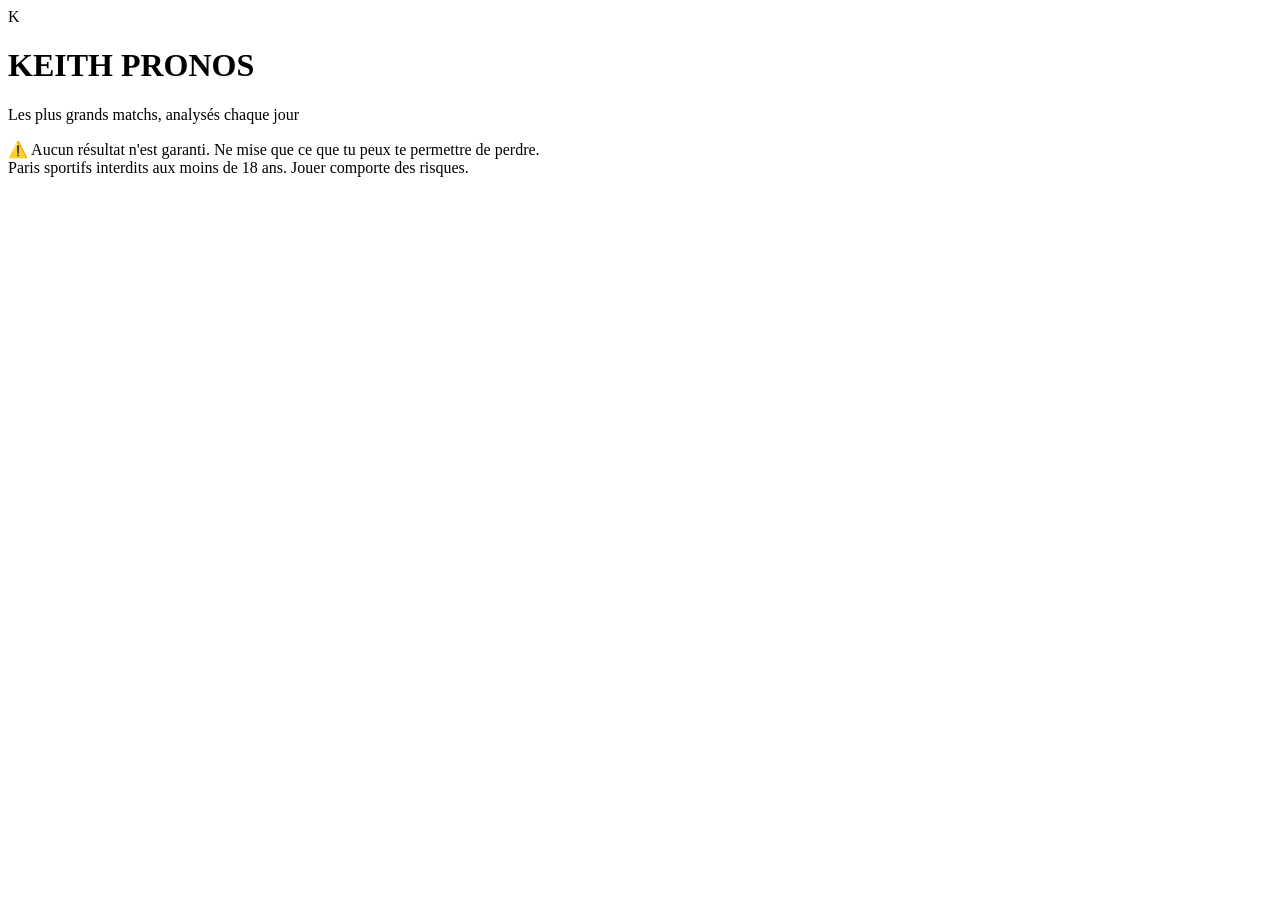
==== index.html @ 5a8418aa "KEITH Pronos — index.html" ====
<!DOCTYPE html>
<html lang="fr">
<head>
<meta charset="UTF-8">
<meta name="viewport" content="width=device-width, initial-scale=1, viewport-fit=cover">
<title>KEITH Pronos — les plus grands matchs, chaque jour</title>
<meta name="description" content="Chaque jour, les 15 plus grands matchs analysés : 1 pronostic par match, validé automatiquement après le coup de sifflet final.">
<meta name="theme-color" content="#0d0f14">
<link rel="manifest" href="manifest.webmanifest">
<link rel="icon" href="icons/icon-192.png" type="image/png">
<link rel="apple-touch-icon" href="icons/apple-touch-icon.png">
<meta name="apple-mobile-web-app-capable" content="yes">
<meta name="mobile-web-app-capable" content="yes">
<meta name="apple-mobile-web-app-status-bar-style" content="black-translucent">
<meta name="apple-mobile-web-app-title" content="KEITH Pronos">
<link rel="stylesheet" href="styles.css">
</head>
<body>
<header class="topbar">
  <div class="brand">
    <span class="brand-badge">K</span>
    <div>
      <h1>KEITH PRONOS</h1>
      <p>Les plus grands matchs, analysés chaque jour</p>
    </div>
  </div>
  <button id="installBtn" class="install-btn" hidden>📲 Installer</button>
</header>

<nav class="day-tabs" id="dayTabs" aria-label="Choisir le jour"></nav>
<div class="date-pill" id="datePill"></div>

<main id="matchList" class="match-list"></main>

<p class="updated" id="updatedAt"></p>

<footer class="disclaimer">
  ⚠️ Aucun résultat n'est garanti. Ne mise que ce que tu peux te permettre de perdre.<br>
  Paris sportifs interdits aux moins de 18 ans. Jouer comporte des risques.
</footer>

<div id="iosInstallHint" class="ios-hint" hidden>
  Pour installer sur iPhone : touche <b>Partager</b> puis <b>« Sur l'écran d'accueil »</b>.
  <button id="iosHintClose" aria-label="Fermer">✕</button>
</div>

<script src="config.js"></script>
<script src="app.js"></script>
</body>
</html>
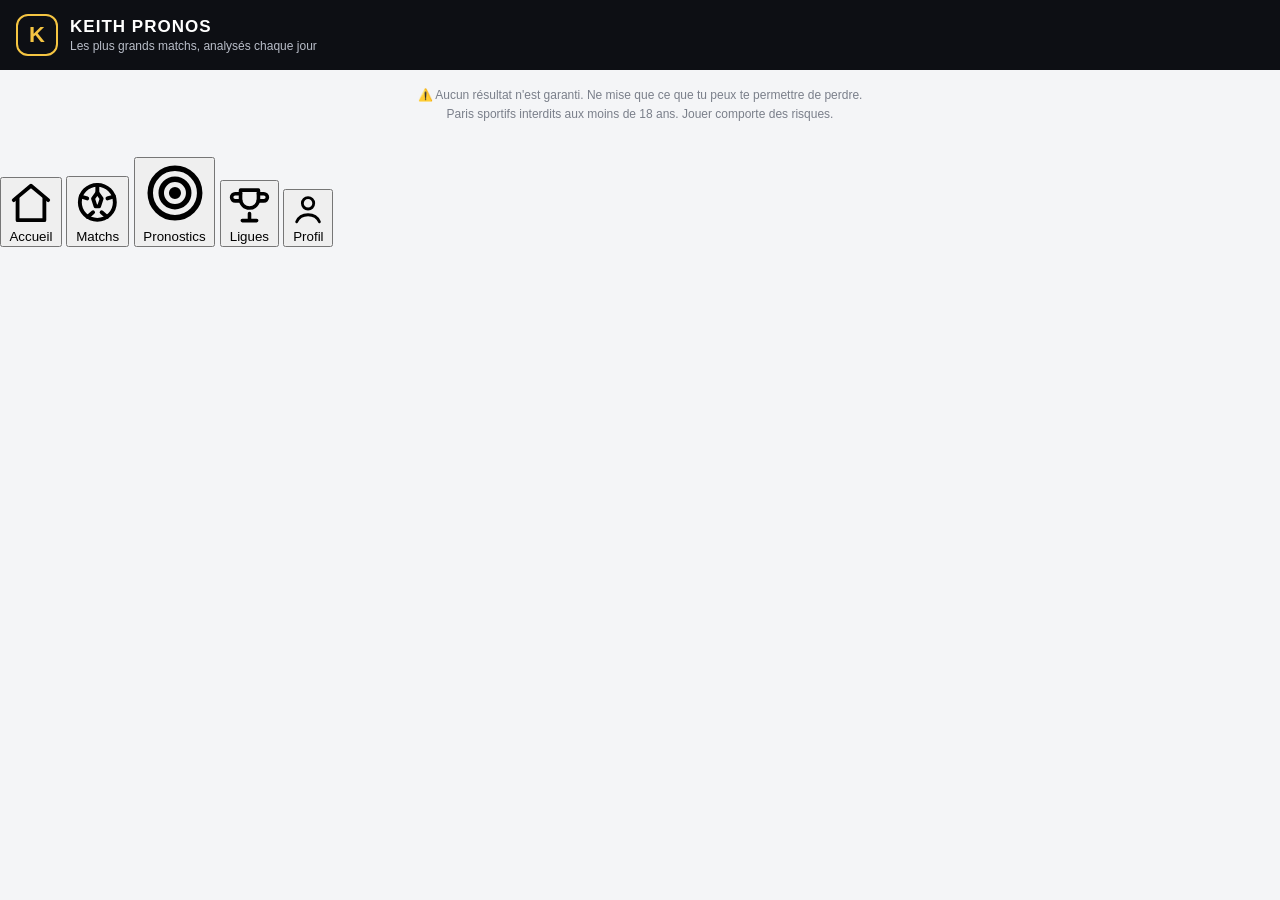
==== commit 8d79e654: "Nouvelle interface style TPD : 5 vues, héros, championnats, bilan réel" ====
--- a/index.html
+++ b/index.html
@@ -5,7 +5,7 @@
 <meta name="viewport" content="width=device-width, initial-scale=1, viewport-fit=cover">
 <title>KEITH Pronos — les plus grands matchs, chaque jour</title>
 <meta name="description" content="Chaque jour, les 15 plus grands matchs analysés : 1 pronostic par match, validé automatiquement après le coup de sifflet final.">
-<meta name="theme-color" content="#0d0f14">
+<meta name="theme-color" content="#07271a">
 <link rel="manifest" href="manifest.webmanifest">
 <link rel="icon" href="icons/icon-192.png" type="image/png">
 <link rel="apple-touch-icon" href="icons/apple-touch-icon.png">
@@ -16,28 +16,52 @@
 <link rel="stylesheet" href="styles.css">
 </head>
 <body>
+
 <header class="topbar">
   <div class="brand">
     <span class="brand-badge">K</span>
     <div>
-      <h1>KEITH PRONOS</h1>
+      <h1>KEITH <span>PRONOS</span></h1>
       <p>Les plus grands matchs, analysés chaque jour</p>
     </div>
   </div>
-  <button id="installBtn" class="install-btn" hidden>📲 Installer</button>
 </header>
 
-<nav class="day-tabs" id="dayTabs" aria-label="Choisir le jour"></nav>
-<div class="date-pill" id="datePill"></div>
-
-<main id="matchList" class="match-list"></main>
-
-<p class="updated" id="updatedAt"></p>
+<main id="app">
+  <section id="view-accueil" class="view"></section>
+  <section id="view-matchs" class="view" hidden></section>
+  <section id="view-pronostics" class="view" hidden></section>
+  <section id="view-ligues" class="view" hidden></section>
+  <section id="view-profil" class="view" hidden></section>
+</main>
 
 <footer class="disclaimer">
   ⚠️ Aucun résultat n'est garanti. Ne mise que ce que tu peux te permettre de perdre.<br>
   Paris sportifs interdits aux moins de 18 ans. Jouer comporte des risques.
 </footer>
+
+<nav class="bottom-nav" aria-label="Navigation principale">
+  <button class="nav-btn active" data-view="accueil">
+    <svg viewBox="0 0 24 24" fill="none" stroke="currentColor" stroke-width="2" stroke-linecap="round" stroke-linejoin="round"><path d="M3 10.5 12 3l9 7.5"/><path d="M5 9.5V21h14V9.5"/></svg>
+    <span>Accueil</span>
+  </button>
+  <button class="nav-btn" data-view="matchs">
+    <svg viewBox="0 0 24 24" fill="none" stroke="currentColor" stroke-width="2" stroke-linecap="round" stroke-linejoin="round"><circle cx="12" cy="12" r="9"/><path d="M12 7l2.2 3.1-1.3 4h-1.8l-1.3-4z"/><path d="M12 3v4M20.5 9l-3.3 1M17 19.5l-2.8-2.4M7 19.5l2.8-2.4M3.5 9l3.3 1"/></svg>
+    <span>Matchs</span>
+  </button>
+  <button class="nav-btn" data-view="pronostics">
+    <svg viewBox="0 0 24 24" fill="none" stroke="currentColor" stroke-width="2" stroke-linecap="round"><circle cx="12" cy="12" r="9"/><circle cx="12" cy="12" r="5"/><circle cx="12" cy="12" r="1.2" fill="currentColor"/></svg>
+    <span>Pronostics</span>
+  </button>
+  <button class="nav-btn" data-view="ligues">
+    <svg viewBox="0 0 24 24" fill="none" stroke="currentColor" stroke-width="2" stroke-linecap="round" stroke-linejoin="round"><path d="M8 21h8M12 17v4M7 4h10v5a5 5 0 0 1-10 0z"/><path d="M7 6H4a2 2 0 0 0 0 4h3M17 6h3a2 2 0 0 1 0 4h-3"/></svg>
+    <span>Ligues</span>
+  </button>
+  <button class="nav-btn" data-view="profil">
+    <svg viewBox="0 0 24 24" fill="none" stroke="currentColor" stroke-width="2" stroke-linecap="round"><circle cx="12" cy="8" r="4"/><path d="M4 21c1.5-3.6 4.5-5 8-5s6.5 1.4 8 5"/></svg>
+    <span>Profil</span>
+  </button>
+</nav>
 
 <div id="iosInstallHint" class="ios-hint" hidden>
   Pour installer sur iPhone : touche <b>Partager</b> puis <b>« Sur l'écran d'accueil »</b>.
--- a/styles.css
+++ b/styles.css
@@ -0,0 +1,49 @@
+:root{
+  --bg:#f4f5f7; --card:#ffffff; --ink:#14161c; --muted:#7a7f8a;
+  --gold:#f5c542; --gold-ink:#231a04; --green:#22a35a; --red:#e5484d;
+  --dark:#0d0f14; --radius:18px;
+}
+*{box-sizing:border-box; -webkit-tap-highlight-color:transparent}
+body{margin:0; font-family:-apple-system,BlinkMacSystemFont,"Segoe UI",Roboto,Helvetica,Arial,sans-serif; background:var(--bg); color:var(--ink)}
+.topbar{position:sticky; top:0; z-index:10; display:flex; align-items:center; justify-content:space-between; gap:12px; padding:14px 16px; background:var(--dark); color:#fff}
+.brand{display:flex; align-items:center; gap:12px}
+.brand-badge{width:42px; height:42px; border-radius:12px; border:2px solid var(--gold); color:var(--gold); display:flex; align-items:center; justify-content:center; font-weight:800; font-size:22px}
+.brand h1{margin:0; font-size:17px; letter-spacing:.06em}
+.brand p{margin:2px 0 0; font-size:12px; color:#b9bec9}
+.install-btn{background:var(--gold); color:var(--gold-ink); border:0; border-radius:999px; padding:9px 14px; font-weight:700; font-size:13px; cursor:pointer}
+.day-tabs{display:flex; gap:8px; padding:14px 16px 4px; max-width:680px; margin:0 auto}
+.day-tabs button{flex:1; padding:11px 6px; border-radius:999px; border:1.5px solid #d8dbe2; background:#fff; font-weight:700; font-size:13.5px; color:var(--ink); cursor:pointer}
+.day-tabs button.active{background:var(--dark); color:#fff; border-color:var(--dark)}
+.date-pill{max-width:680px; margin:10px auto 2px; padding:0 16px; text-align:center}
+.date-pill span{display:inline-block; background:var(--dark); color:#fff; font-weight:700; font-size:14px; padding:8px 22px; border-radius:10px}
+.match-list{max-width:680px; margin:0 auto; padding:10px 16px 8px; display:flex; flex-direction:column; gap:14px}
+.card{background:var(--card); border-radius:var(--radius); padding:14px; box-shadow:0 2px 10px rgba(16,20,30,.06)}
+.card-head{display:flex; align-items:center; justify-content:space-between; gap:8px; margin-bottom:12px}
+.league{display:flex; align-items:center; gap:8px; font-weight:700; font-size:13.5px; min-width:0}
+.league img{width:20px; height:20px; object-fit:contain}
+.league .flag{font-size:17px}
+.kickoff{font-size:12.5px; color:var(--muted); font-weight:600; white-space:nowrap}
+.teams{display:flex; align-items:flex-start; justify-content:space-between; gap:6px}
+.team{flex:1; display:flex; flex-direction:column; align-items:center; gap:7px; text-align:center; min-width:0}
+.crest{width:52px; height:52px; object-fit:contain}
+.crest-fallback{width:52px; height:52px; border-radius:50%; background:#eceef2; color:#3c4150; display:flex; align-items:center; justify-content:center; font-weight:800; font-size:15px}
+.team-name{font-size:13.5px; font-weight:600; line-height:1.25}
+.center-col{display:flex; flex-direction:column; align-items:center; gap:5px; padding-top:8px; min-width:86px}
+.score{font-size:21px; font-weight:800; letter-spacing:.08em}
+.score-sep{color:var(--muted)}
+.verdict{width:26px; height:26px; border-radius:50%; display:flex; align-items:center; justify-content:center; font-size:15px; font-weight:900; color:#fff}
+.verdict.won{background:var(--green)}
+.verdict.lost{background:var(--red)}
+.verdict.unknown{background:#9aa0ad}
+.ht{font-size:11.5px; color:var(--muted)}
+.vs{font-size:13px; color:var(--muted); font-weight:700; padding-top:16px}
+.pick-banner{margin-top:13px; background:var(--gold); color:var(--gold-ink); border-radius:11px; padding:11px 14px; font-weight:800; font-size:14px; text-align:center}
+.pick-banner.pending{opacity:.92}
+.pick-banner.won{background:#d9f2e3}
+.pick-banner.lost{background:#fbe3e4}
+.empty{background:#fff; border-radius:var(--radius); padding:26px 18px; text-align:center; color:var(--muted); font-size:14.5px}
+.demo-note{max-width:680px; margin:0 auto; padding:2px 20px; text-align:center; color:var(--muted); font-size:12px}
+.updated{max-width:680px; margin:2px auto 0; padding:4px 20px; text-align:center; color:var(--muted); font-size:12px}
+.disclaimer{max-width:680px; margin:0 auto; padding:16px 20px 34px; text-align:center; color:var(--muted); font-size:12px; line-height:1.55}
+.ios-hint{position:fixed; left:12px; right:12px; bottom:14px; z-index:20; background:var(--dark); color:#fff; border-radius:14px; padding:13px 40px 13px 15px; font-size:13.5px; box-shadow:0 8px 24px rgba(0,0,0,.25)}
+.ios-hint button{position:absolute; right:8px; top:8px; background:transparent; border:0; color:#fff; font-size:15px; cursor:pointer}
